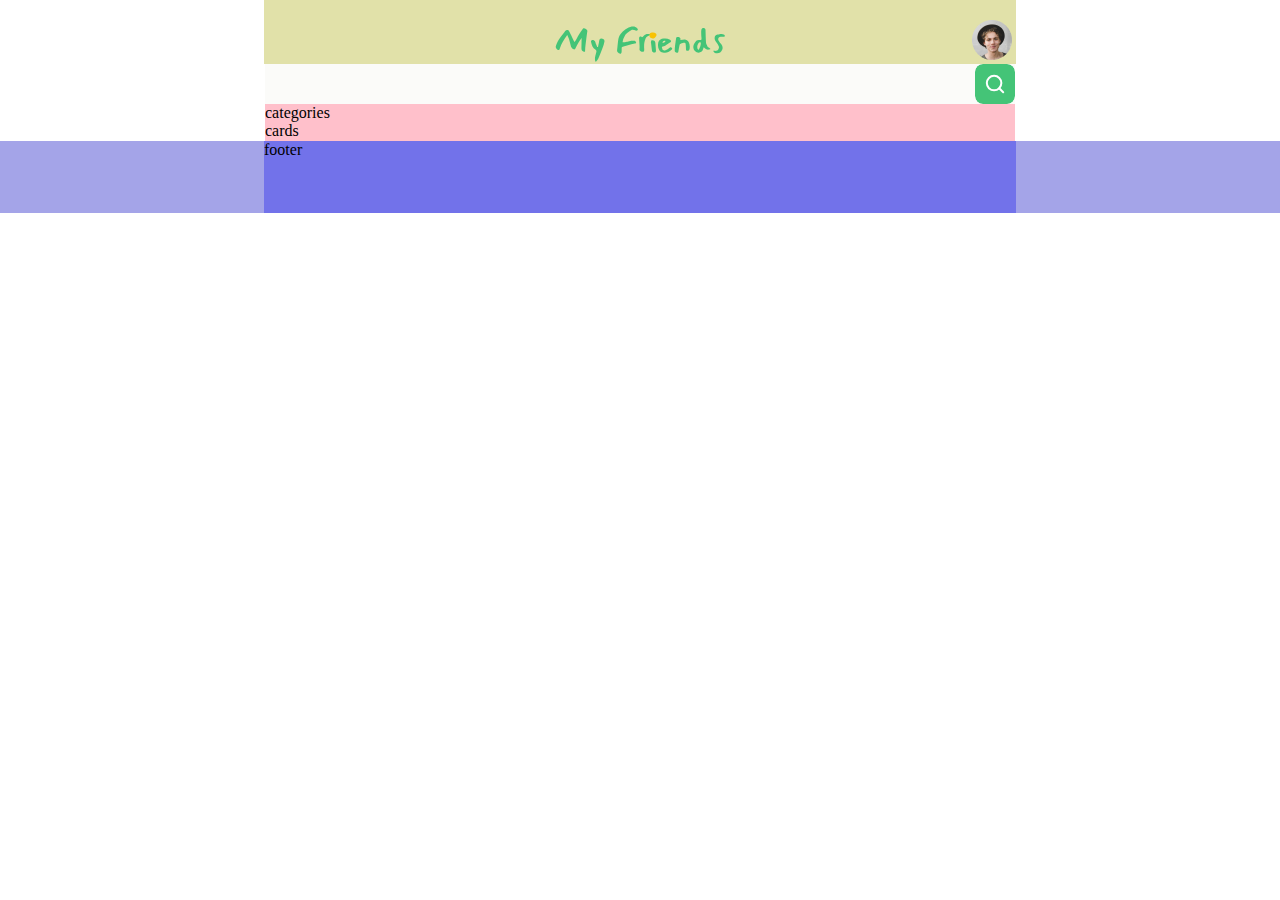
==== index.html @ 679926d2 "header done" ====
<!DOCTYPE html>
<html lang="en">
  <head>
    <meta charset="UTF-8" />
    <meta name="viewport" content="width=device-width, initial-scale=1.0" />
    <link rel="stylesheet" href="./style/normalize.css" />
    <link rel="stylesheet" href="./style/style.css" />
    <title>My Fiends</title>
  </head>
  <body>
    <div class="wrap">
      <header class="header">
        <h1 class="header-logo">
          <a href="/" class="toHome"
            ><img class="logo-img" src="./asset/logo.svg" alt=""
          /></a>
        </h1>
        <div class="header-profile">
          <a href="/" class="toProfile"
            ><img src="./asset/profile.png" alt=""
          /></a>
        </div>
      </header>
      <main class="main">
        <form class="search" action="" method="get">
          <input type="search" class="search-input" />
          <button type="submit" class="search-btn"></button>
        </form>
        <div class="categories">categories</div>
        <div class="cards">cards</div>
      </main>
      <div class="footer-wrap">
        <footer class="footer">footer</footer>
      </div>
    </div>
  </body>
</html>
---- style/style.css ----
body,
body *,
body *::before,
body *::after {
  box-sizing: border-box;
  margin: 0;
}

.wrap {
  display: flex;
  flex-flow: column nowrap;
  align-items: center;
}

/* header */
.header {
  background-color: rgb(225, 225, 169);
  width: 752px;
  height: 64px;
  text-align: center;
  position: relative;
  padding-top: 16px;
}

.logo-img {
  margin: auto;
}

.header img {
  display: block;
}

.header-profile {
  position: absolute;
  top: 20px;
  right: 4px;
}

/* main */
.main {
  background-color: pink;
  width: 750px;
}

/* main-search */
.search {
  width: 100%;
  position: relative;
}
.search-input {
  width: 100%;
  height: 40px;
  border: none;
  background-color: #fbfbf9;
}
.search-btn {
  width: 40px;
  height: 40px;
  border-radius: 8px;
  background: url(../asset/search.svg);
  border: none;
  position: absolute;
  top: 0;
  right: 0;
}

/* footer */
.footer-wrap {
  background-color: rgb(164, 164, 232);
  height: 72px;
  width: 100vw;
}

.footer {
  width: 752px;
  height: inherit;
  background-color: rgb(114, 114, 234);
  margin: auto;
}
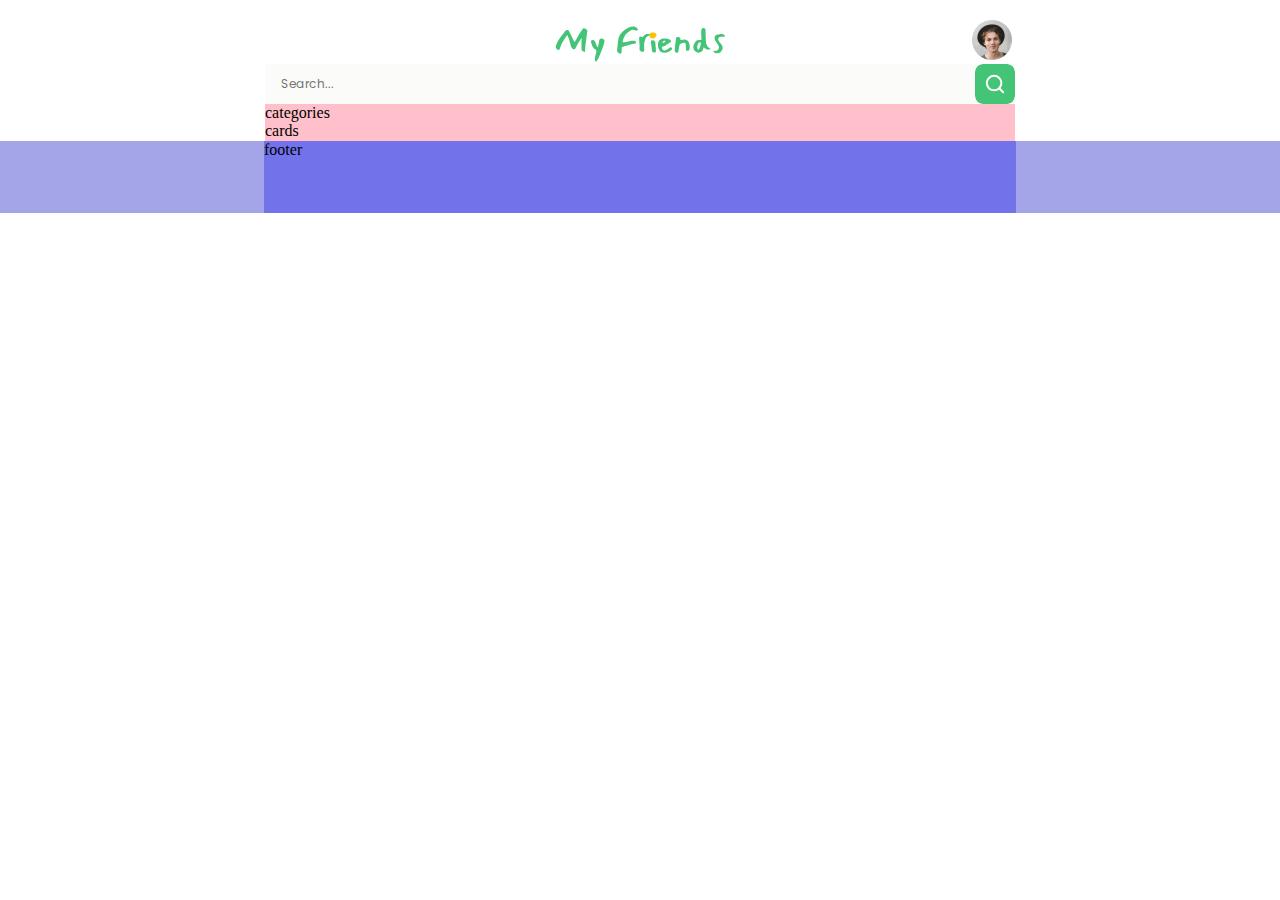
==== commit 73b4b396: "search bar" ====
--- a/index.html
+++ b/index.html
@@ -23,7 +23,7 @@
       </header>
       <main class="main">
         <form class="search" action="" method="get">
-          <input type="search" class="search-input" />
+          <input type="search" class="search-input" placeholder="Search..." />
           <button type="submit" class="search-btn"></button>
         </form>
         <div class="categories">categories</div>
--- a/style/style.css
+++ b/style/style.css
@@ -1,3 +1,5 @@
+@import url("https://fonts.googleapis.com/css2?family=Poppins&display=swap");
+
 body,
 body *,
 body *::before,
@@ -14,7 +16,6 @@
 
 /* header */
 .header {
-  background-color: rgb(225, 225, 169);
   width: 752px;
   height: 64px;
   text-align: center;
@@ -52,7 +53,20 @@
   height: 40px;
   border: none;
   background-color: #fbfbf9;
+  color: #cac9c9;
+  font-family: Poppins;
+  font-size: 12px;
+  font-style: normal;
+  font-weight: 400;
+  padding-left: 16px;
 }
+
+.search-input:focus {
+  background: linear-gradient(#fbfbf9, #efefef);
+  border-bottom: 1px solid #cac9c9;
+  outline: none;
+}
+
 .search-btn {
   width: 40px;
   height: 40px;
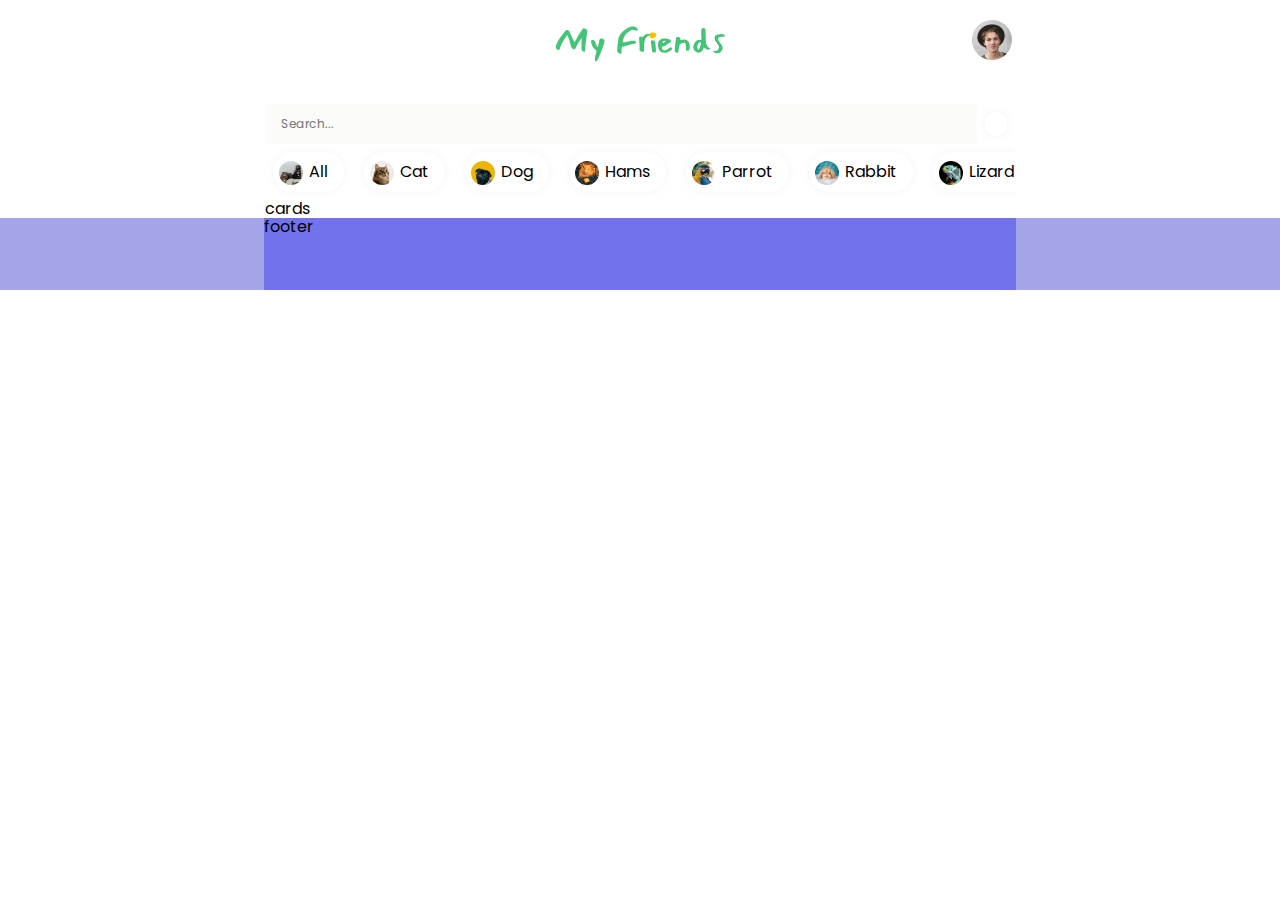
==== commit b1ed3bc3: "categories done" ====
--- a/index.html
+++ b/index.html
@@ -24,9 +24,38 @@
       <main class="main">
         <form class="search" action="" method="get">
           <input type="search" class="search-input" placeholder="Search..." />
-          <button type="submit" class="search-btn"></button>
+          <button
+            class="category-btn"
+            type="submit"
+            class="search-btn"
+          ></button>
         </form>
-        <div class="categories">categories</div>
+        <div class="categories">
+          <button class="category-btn">
+            <img src="./image/category1.png" alt="all" /><em>all</em>
+          </button>
+          <button class="category-btn">
+            <img src="./image/category2.png" alt="cat" /><em>cat</em>
+          </button>
+          <button class="category-btn">
+            <img src="./image/category3.png" alt="dog" /><em>dog</em>
+          </button>
+          <button class="category-btn">
+            <img src="./image/category4.png" alt="hams" /><em>hams</em>
+          </button>
+          <button class="category-btn">
+            <img src="./image/category5.png" alt="parrot" /><em>parrot</em>
+          </button>
+          <button class="category-btn">
+            <img src="./image/category6.png" alt="rabbit" /><em>rabbit</em>
+          </button>
+          <button class="category-btn">
+            <img src="./image/category7.png" alt="lizard" /><em>lizard</em>
+          </button>
+          <button class="category-btn">
+            <img src="./image/category1.png" alt="turtle" /><em>turtle</em>
+          </button>
+        </div>
         <div class="cards">cards</div>
       </main>
       <div class="footer-wrap">
--- a/style/style.css
+++ b/style/style.css
@@ -6,6 +6,7 @@
 body *::after {
   box-sizing: border-box;
   margin: 0;
+  font-family: Poppins;
 }
 
 .wrap {
@@ -39,17 +40,18 @@
 
 /* main */
 .main {
-  background-color: pink;
   width: 750px;
 }
 
 /* main-search */
 .search {
   width: 100%;
-  position: relative;
+  display: flex;
+  background-color: #fff;
+  margin-top: 40px;
 }
 .search-input {
-  width: 100%;
+  flex-grow: 1;
   height: 40px;
   border: none;
   background-color: #fbfbf9;
@@ -63,7 +65,6 @@
 
 .search-input:focus {
   background: linear-gradient(#fbfbf9, #efefef);
-  border-bottom: 1px solid #cac9c9;
   outline: none;
 }
 
@@ -73,11 +74,60 @@
   border-radius: 8px;
   background: url(../asset/search.svg);
   border: none;
-  position: absolute;
-  top: 0;
-  right: 0;
 }
 
+/* categories */
+.categories {
+  list-style-type: none;
+  padding: 0;
+  text-align: center;
+  white-space: nowrap;
+  overflow-x: auto;
+}
+
+.categories::-webkit-scrollbar {
+  width: 1px;
+  height: 4px;
+}
+
+.categories::-webkit-scrollbar-track {
+  background: #fbfbf9;
+}
+
+.categories::-webkit-scrollbar-thumb {
+  background: #dededd;
+}
+
+.category-btn {
+  border: none;
+  padding: 4px 16px 4px 6px;
+  background-color: #fff;
+  border-radius: 32px;
+  box-shadow: 0px 0px 8px 0px rgba(23, 40, 73, 0.05);
+  margin: 8px;
+}
+
+.category-btn em {
+  font-style: normal;
+  text-transform: capitalize;
+  line-height: 32px;
+}
+
+.category-btn img {
+  width: 24px;
+  height: 24px;
+  border-radius: 50%;
+  vertical-align: middle;
+  margin-right: 6px;
+}
+
+.category-btn:hover {
+  outline: 1px solid #0f9f49;
+}
+
+.category-btn:focus {
+  background: #e5f3eb;
+}
 /* footer */
 .footer-wrap {
   background-color: rgb(164, 164, 232);
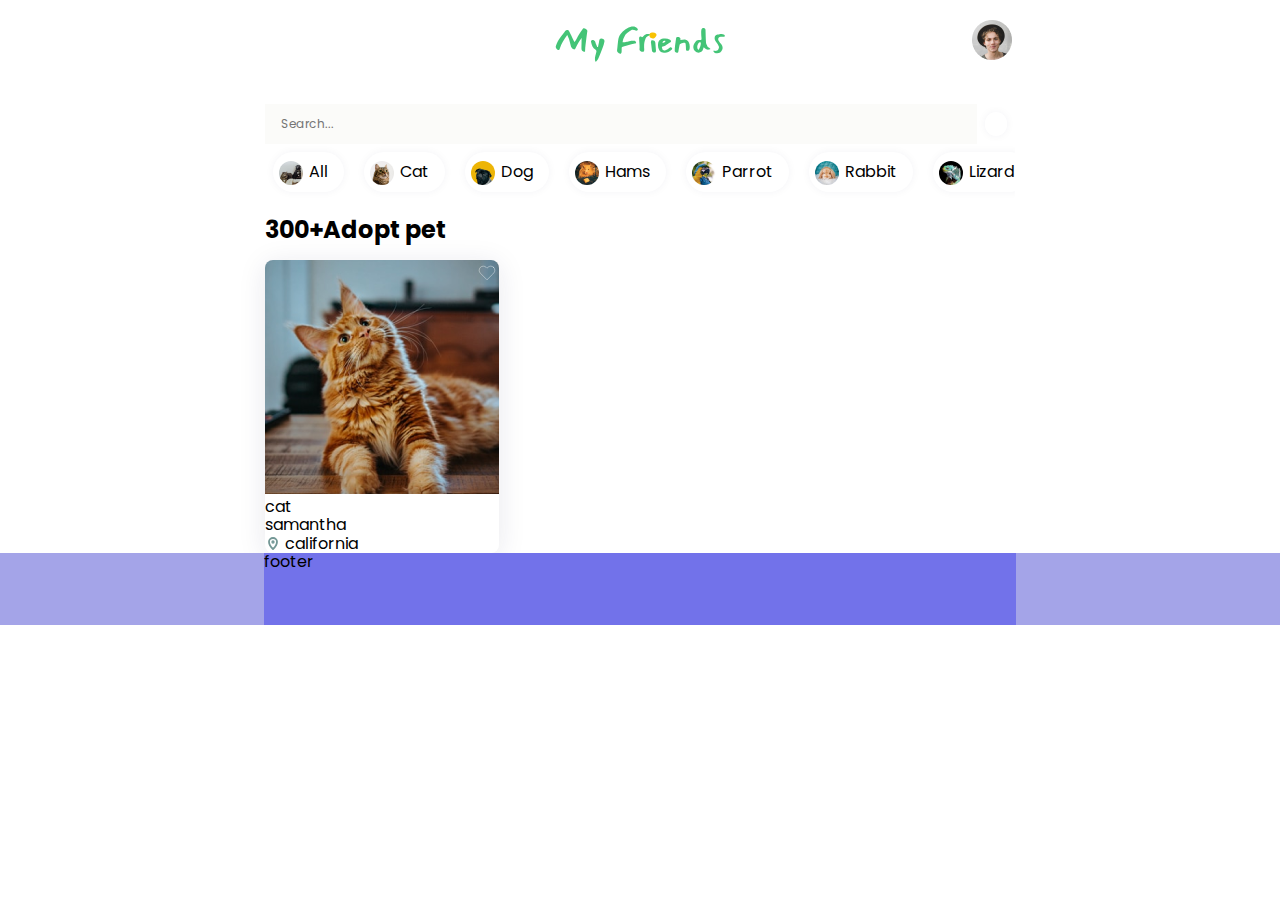
==== commit ee4cf6e0: "cards structure" ====
--- a/index.html
+++ b/index.html
@@ -56,7 +56,29 @@
             <img src="./image/category1.png" alt="turtle" /><em>turtle</em>
           </button>
         </div>
-        <div class="cards">cards</div>
+        <section class="cards-wrapper">
+          <h2><span>300+</span>Adopt pet</h2>
+          <div class="cards">
+            <div class="card">
+              <figure class="card-img">
+                <img src="./image/card1.png" alt="cat" class="thumbnail" />
+                <img
+                  src="./asset/icon24/like/off.svg"
+                  alt="like"
+                  class="like"
+                />
+              </figure>
+              <div class="card-info">
+                <div class="info-type">cat</div>
+                <div class="info-name">samantha</div>
+                <a class="info-location">
+                  <img src="/asset/icon16/location.svg" alt="" />
+                  <span class="location">california</span>
+                </a>
+              </div>
+            </div>
+          </div>
+        </section>
       </main>
       <div class="footer-wrap">
         <footer class="footer">footer</footer>
--- a/style/style.css
+++ b/style/style.css
@@ -1,4 +1,8 @@
 @import url("https://fonts.googleapis.com/css2?family=Poppins&display=swap");
+
+:root {
+  --point-color: #0f9f49;
+}
 
 body,
 body *,
@@ -6,13 +10,13 @@
 body *::after {
   box-sizing: border-box;
   margin: 0;
-  font-family: Poppins;
 }
 
 .wrap {
   display: flex;
   flex-flow: column nowrap;
   align-items: center;
+  font-family: Poppins;
 }
 
 /* header */
@@ -122,12 +126,53 @@
 }
 
 .category-btn:hover {
-  outline: 1px solid #0f9f49;
+  outline: 1px solid var(--point-color);
 }
 
 .category-btn:focus {
   background: #e5f3eb;
 }
+
+/* card */
+
+.cards-wrapper h2 {
+  margin: 16px 0;
+}
+
+.cards {
+  display: grid;
+  grid-template-columns: repeat(3, 1fr);
+  grid-template-rows: auto;
+  column-gap: 24px;
+}
+
+.card {
+  border-radius: 8px;
+  box-shadow: 0px 4px 28px 0px rgba(25, 33, 74, 0.1);
+}
+
+.card-img {
+  position: relative;
+}
+
+.thumbnail {
+  border-radius: 8px 8px 0 0;
+}
+
+.like {
+  width: 24px;
+  height: 24px;
+  position: absolute;
+  top: 0;
+  right: 0;
+}
+
+.info-location img {
+  width: 16px;
+  height: 16px;
+  vertical-align: middle;
+}
+
 /* footer */
 .footer-wrap {
   background-color: rgb(164, 164, 232);
